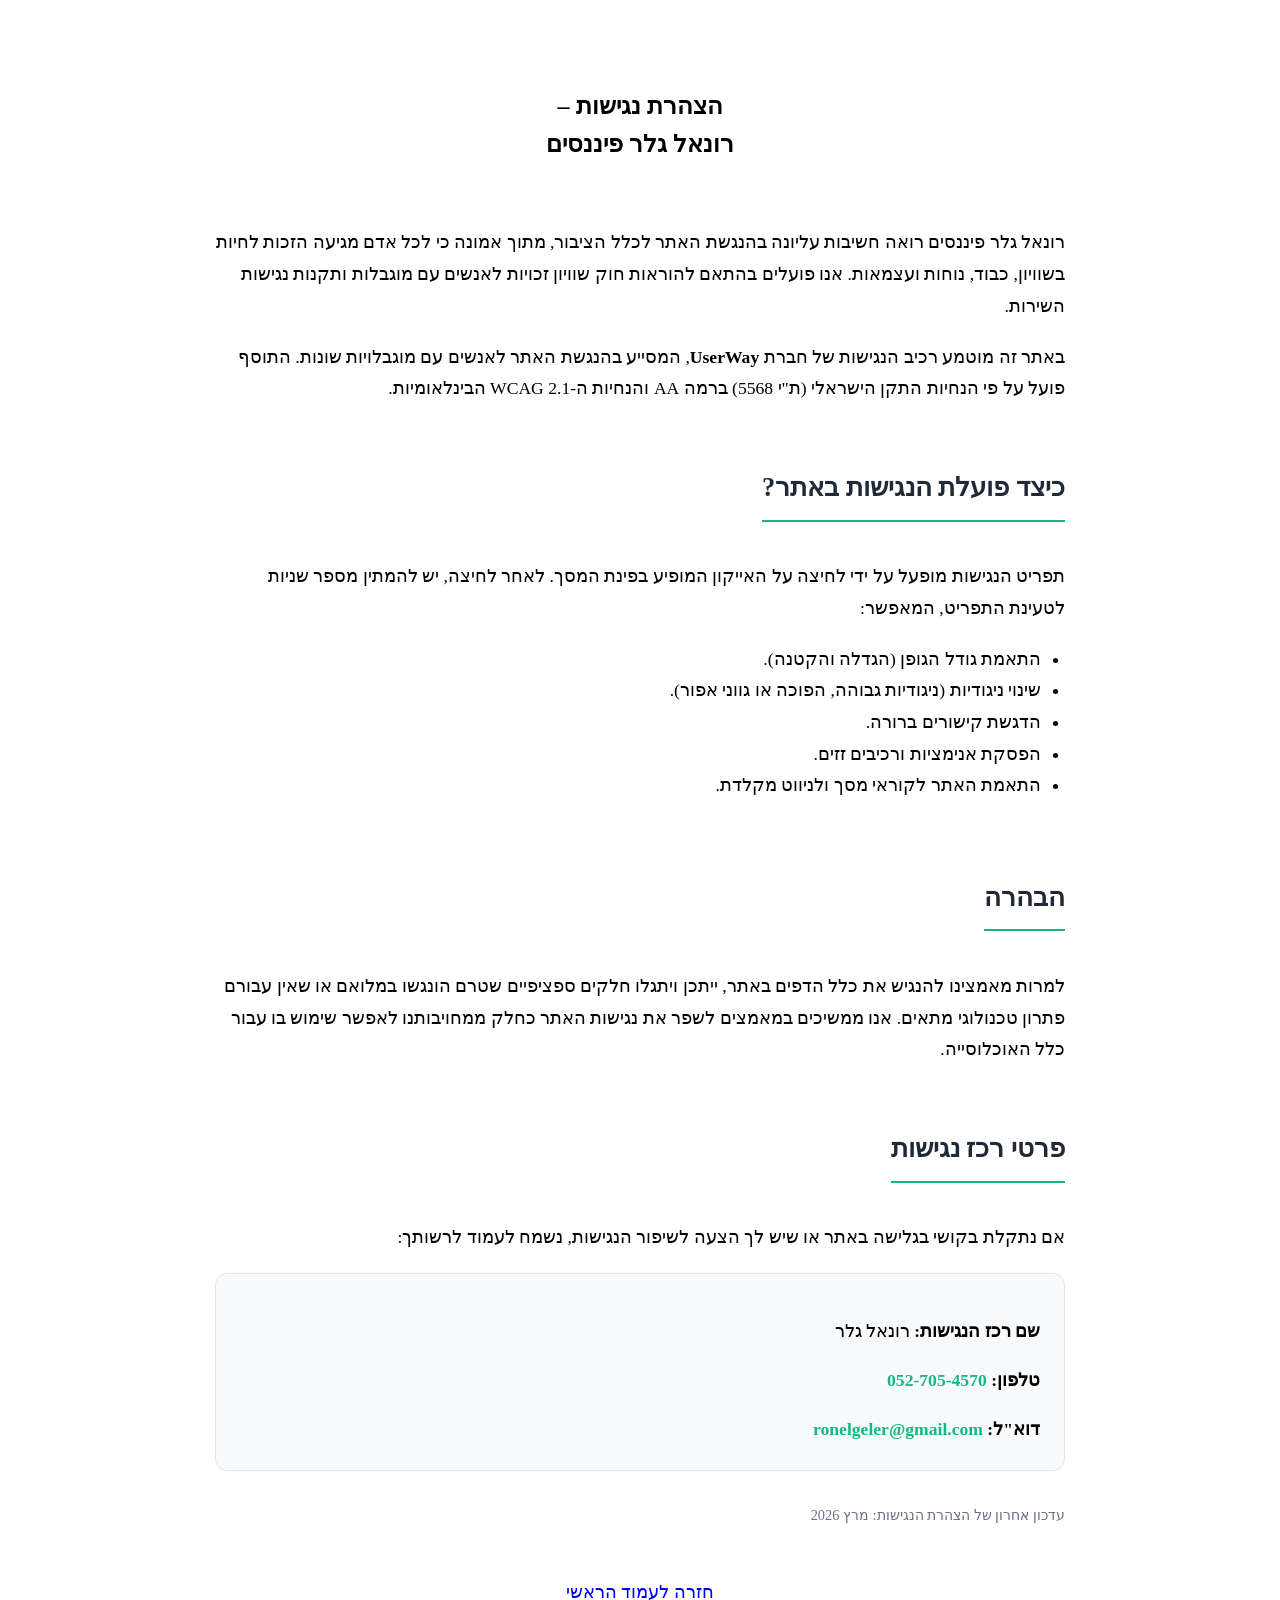
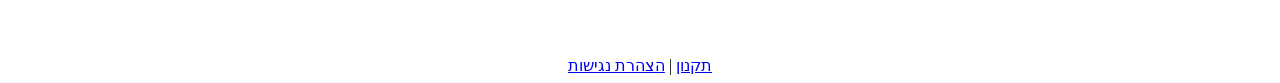
==== accessibility.html @ 46d83b59 "fix: remove dropdown from subpages and fix hero background" ====
<!DOCTYPE html>
<html lang="he" dir="rtl">
<head>
  <meta charset="utf-8">
  <title>הצהרת נגישות | רונאל גלר פיננסים</title>
  <meta content="הצהרת נגישות – רונאל גלר פיננסים לבעלי עסקים" name="description">
  <meta content="width=device-width, initial-scale=1" name="viewport">
  
  <link rel="stylesheet" href="style.css">
  <link rel="icon" type="image/png" href="/favicon3.png?v=3">
  <style>
    .legal-content h2 { color: #1f2937; margin-top: 2.5rem; border-bottom: 2px solid #10B981; padding-bottom: 0.5rem; display: inline-block; }
    .legal-content p { margin-bottom: 1.2rem; }
  </style>
</head>
<body class="body">

<section class="hero-section" style="padding-top: 4rem; padding-bottom: 2rem;">
  <div class="container large">
    <div style="text-align: center; width: 100%;">
      <h1 style="display: block; width: 100%; text-align: center;">
        הצהרת נגישות – <br>
        <span class="bg-text-green" style="display: inline-block; margin-top: 10px;">רונאל גלר פיננסים</span>
      </h1>
    </div>
  </div>
</section>

<section class="white-section legal-content">
  <div class="container" style="max-width: 850px; margin: 0 auto; line-height: 1.8; font-size: 1.1rem;">
    
    <p>רונאל גלר פיננסים רואה חשיבות עליונה בהנגשת האתר לכלל הציבור, מתוך אמונה כי לכל אדם מגיעה הזכות לחיות בשוויון, כבוד, נוחות ועצמאות. אנו פועלים בהתאם להוראות חוק שוויון זכויות לאנשים עם מוגבלות ותקנות נגישות השירות.</p>
    
    <p>באתר זה מוטמע רכיב הנגישות של חברת <strong>UserWay</strong>, המסייע בהנגשת האתר לאנשים עם מוגבלויות שונות. התוסף פועל על פי הנחיות התקן הישראלי (ת"י 5568) ברמה AA והנחיות ה-WCAG 2.1 הבינלאומיות.</p>
    
    <h2>כיצד פועלת הנגישות באתר?</h2>
    <p>תפריט הנגישות מופעל על ידי לחיצה על האייקון המופיע בפינת המסך. לאחר לחיצה, יש להמתין מספר שניות לטעינת התפריט, המאפשר:</p>
    <ul style="padding-right: 1.5rem; margin-bottom: 2rem;">
      <li>התאמת גודל הגופן (הגדלה והקטנה).</li>
      <li>שינוי ניגודיות (ניגודיות גבוהה, הפוכה או גווני אפור).</li>
      <li>הדגשת קישורים ברורה.</li>
      <li>הפסקת אנימציות ורכיבים זזים.</li>
      <li>התאמת האתר לקוראי מסך ולניווט מקלדת.</li>
    </ul>
    
    <h2>הבהרה</h2>
    <p>למרות מאמצינו להנגיש את כלל הדפים באתר, ייתכן ויתגלו חלקים ספציפיים שטרם הונגשו במלואם או שאין עבורם פתרון טכנולוגי מתאים. אנו ממשיכים במאמצים לשפר את נגישות האתר כחלק ממחויבותנו לאפשר שימוש בו עבור כלל האוכלוסייה.</p>
    
    <h2>פרטי רכז נגישות</h2>
    <p>אם נתקלת בקושי בגלישה באתר או שיש לך הצעה לשיפור הנגישות, נשמח לעמוד לרשותך:</p>
    <div style="background: #f9fafb; padding: 1.5rem; border-radius: 12px; border: 1px solid #e5e7eb; margin-top: 1rem;">
      <p style="margin-bottom: 0.5rem;"><strong>שם רכז הנגישות:</strong> רונאל גלר</p>
      <p style="margin-bottom: 0.5rem;"><strong>טלפון:</strong> <a href="tel:0527054570" rel="noopener" style="color: #10B981; text-decoration: none; font-weight: bold;">052-705-4570</a></p>
      <p style="margin-bottom: 0;"><strong>דוא"ל:</strong> <a href="mailto:ronelgeler@gmail.com" rel="noopener" style="color: #10B981; text-decoration: none; font-weight: bold;">ronelgeler@gmail.com</a></p>
    </div>

    <p style="margin-top: 2rem; font-size: 0.9rem; color: #6b7280;">עדכון אחרון של הצהרת הנגישות: מרץ 2026</p>

    <div style="text-align: center; margin-top: 3rem;">
      <a href="index.html" class="blue-round-button w-button" style="text-decoration: none; display: inline-block;">
        חזרה לעמוד הראשי
      </a>
    </div>

  </div>
</section>

<section class="white-section footer" style="margin-top: 3rem;">
  <div class="container">
    <div class="footer-text" style="text-align: center;">
      <a href="terms.html" class="footer-link">תקנון</a> | 
      <a href="accessibility.html" class="footer-link">הצהרת נגישות</a>
    </div>
  </div>
</section>

<script defer src="https://cdn.userway.org/widget.js" data-account="iaCLqsaGRU" data-position="5"></script>

</body>
</html>
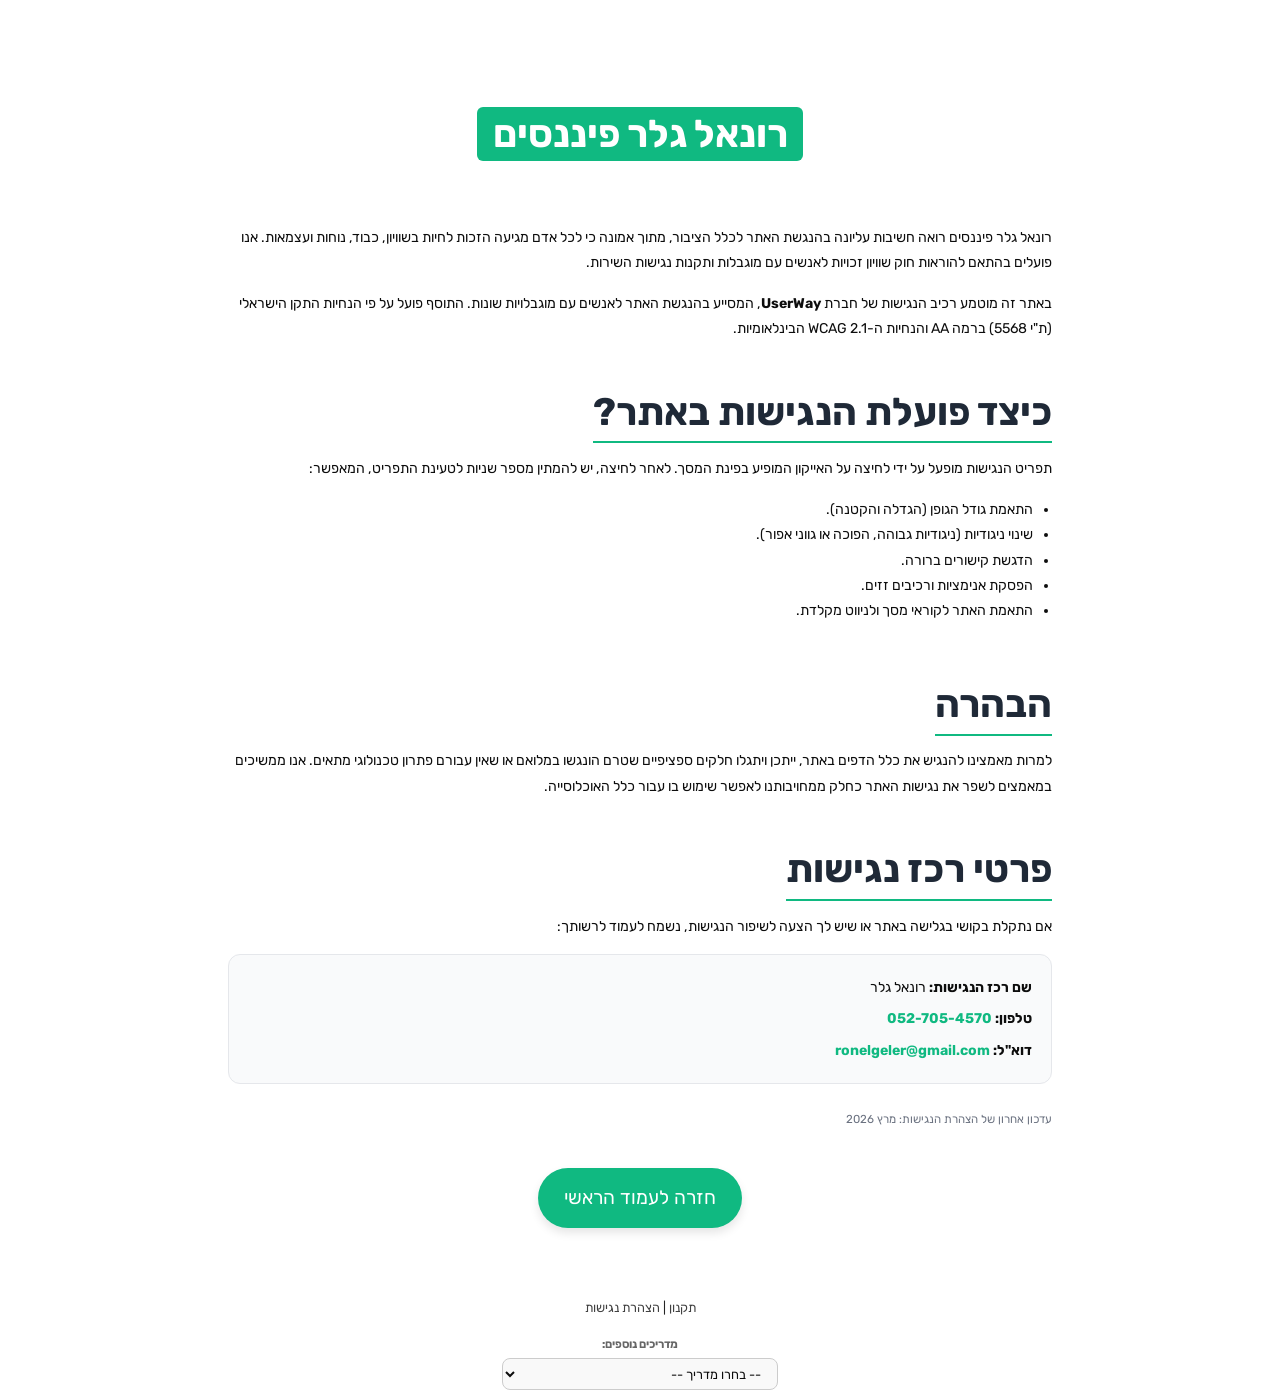
==== commit 7d7cafdd: "Add two new guides: 'איך להכפיל הכנסות בלי להכפיל שעות עבודה' and 'איך לעבוד פחות ולהרוויח יותר' and" ====
--- a/accessibility.html
+++ b/accessibility.html
@@ -71,6 +71,16 @@
       <a href="terms.html" class="footer-link">תקנון</a> | 
       <a href="accessibility.html" class="footer-link">הצהרת נגישות</a>
     </div>
+    <div class="guides-dropdown-wrapper">
+      <label for="guidesSelect" style="font-size: 0.9rem; font-weight: bold; color: #666;">מדריכים נוספים:</label>
+      <select id="guidesSelect" class="guides-select" onchange="if(this.value) window.location.href=this.value;">
+        <option value="">-- בחרו מדריך --</option>
+        <option value="index.html">דף הבית - שליטה פיננסית</option>
+        <option value="break-even.html">מחשבון נקודת איזון</option>
+        <option value="double-income.html">איך להכפיל הכנסות בלי להכפיל שעות עבודה</option>
+        <option value="work-less.html">איך לעבוד פחות ולהרוויח יותר</option>
+      </select>
+    </div>
   </div>
 </section>
 
--- a/style.css
+++ b/style.css
@@ -0,0 +1,277 @@
+@import url('https://fonts.googleapis.com/css2?family=Rubik:ital,wght@0,300..900;1,300..900&display=swap');
+
+/* HTML Resets & Base Elements */
+* { box-sizing: border-box; }
+html { height: 100%; -webkit-text-size-adjust: 100%; -ms-text-size-adjust: 100%; font-family: sans-serif; }
+body { margin: 0; min-height: 100%; direction: rtl; color: #0d0d0d; text-align: right; font-family: 'Rubik', sans-serif; font-size: 1.3rem; line-height: 1.4; background-color: #fff; }
+article, aside, details, figcaption, figure, footer, header, hgroup, main, menu, nav, section, summary { display: block; }
+a { background-color: #0000; }
+a:active, a:hover { outline: 0; }
+b, strong { font-weight: bold; }
+h1, h2, h3, h4, h5, h6 { margin-bottom: 10px; font-weight: bold; }
+h1 { margin-top: 20px; font-size: 38px; line-height: 44px; }
+h2 { margin-top: 20px; font-size: 32px; line-height: 36px; }
+h3 { margin-top: 20px; font-size: 24px; line-height: 30px; }
+h4 { margin-top: 10px; font-size: 18px; line-height: 24px; }
+p { margin-top: 0; margin-bottom: 10px; }
+img { vertical-align: middle; max-width: 100%; display: inline-block; border: 0; }
+button, input, select, textarea { color: inherit; font: inherit; margin: 0; }
+button, html input[type="button"], input[type="submit"] { -webkit-appearance: button; cursor: pointer; border: 0; }
+input { line-height: normal; }
+input[type="checkbox"] { box-sizing: border-box; padding: 0; }
+ul { margin-top: 0; margin-bottom: 10px; padding-left: 40px; }
+textarea { overflow: auto; resize: none; min-height: 5rem; }
+
+/* Fonts */
+/* Google Fonts Rubik imported at top of file */
+
+/* Variables */
+:root {
+  --white-smoke: #f5f5f5;
+  --dark: #0d0d0d;
+  --white: white;
+  --light-blue: #5c9df2;
+  --green: #7ecc7a;
+  --red: #ea3e4e;
+  --brand-green: #10B981;
+  --brand-green-light: rgba(16, 185, 129, 0.45);
+}
+
+/* Base Classes */
+.w-clearfix:before, .w-clearfix:after { content: " "; grid-area: 1 / 1 / 2 / 2; display: table; }
+.w-clearfix:after { clear: both; }
+.w-inline-block { max-width: 100%; display: inline-block; }
+.w-form { margin: 0 0 15px; }
+.w-input { color: #333; vertical-align: middle; background-color: #fff; border: 1px solid #ccc; width: 100%; height: 38px; margin-bottom: 10px; padding: 8px 12px; font-size: 14px; line-height: 1.42857; display: block; }
+.w-input:focus { border-color: #3898ec; outline: 0; }
+.w-button { color: #fff; line-height: inherit; cursor: pointer; background-color: #3898ec; border: 0; border-radius: 0; padding: 9px 15px; text-decoration: none; display: inline-block; }
+
+/* Typography Overrides */
+h1, h2 { margin-top: 0; margin-bottom: 1rem; font-size: 3rem; font-weight: 700; line-height: 1.2; }
+h3 { margin-top: 0; margin-bottom: 1rem; font-size: 2rem; font-weight: 700; line-height: 1.3; }
+h4 { margin-top: 0; margin-bottom: 1rem; font-size: 1.5rem; font-weight: 700; line-height: 24px; }
+p { margin-bottom: 1rem; }
+.text-center { text-align: center; }
+.extra-big-text { font-size: 2rem; line-height: 1.4; }
+.big-text { font-size: 1.5rem; line-height: 1.4; }
+.underline { text-decoration: underline; }
+.red-text { color: #ea3e4e; }
+.light-blue-text { color: var(--brand-green) !important; }
+.bg-text-green { background-color: var(--brand-green); color: #ffffff; padding: 0.1em 0.4em; border-radius: 6px; display: inline-block; line-height: 1.2; }
+
+/* Layout & Containers */
+.container { max-width: 60rem; margin-left: auto; margin-right: auto; padding-left: 1rem; padding-right: 1rem; }
+.container.small { max-width: 40rem; }
+.container.large { max-width: 80rem; }
+
+/* Sections */
+.hero-section { color: var(--white); text-align: center; position: relative; overflow: hidden; }
+.hero-topper { background-color: var(--white); color: var(--dark); border-bottom-right-radius: 2rem; border-bottom-left-radius: 2rem; max-width: 40rem; margin-bottom: 2rem; margin-left: auto; margin-right: auto; padding: 1rem 2rem; }
+.hero-background { z-index: -999; background-color: #2d2d2d; background-image: radial-gradient(circle at 50% 0, #fff3, #fff0); border-bottom-right-radius: 5rem; border-bottom-left-radius: 5rem; height: 40rem; position: absolute; inset: 0% 1rem auto; }
+.dark-section { color: var(--white); background-color: #2d2d2d; padding-top: 2rem; padding-bottom: 2rem; }
+.white-section { padding-top: 2rem; padding-bottom: 2rem; }
+.white-section.footer { text-align: center; padding-top: .5rem; padding-bottom: .5rem; font-size: 1rem; }
+.light-gray-section { background-color: var(--white-smoke); padding-top: 2rem; padding-bottom: 2rem; }
+.half-dark-section { background-color: #2d2d2d; background-image: linear-gradient(#2d2d2d 50%, #fff 50%); padding-top: 2rem; padding-bottom: 2rem; }
+
+/* Grids */
+.hero-section-grid { display: grid; grid-template-columns: 1fr; gap: 2rem; align-items: center; padding-bottom: 2rem; }
+.about-section-grid { display: grid; grid-template-columns: 1fr; gap: 2rem; align-items: center; }
+.pains-section-grid { display: grid; grid-template-columns: 1fr; gap: 2rem; align-items: center; }
+
+/* Images */
+.main-hero-image { width: auto; max-width: 80%; height: auto; border-radius: 16px; box-shadow: 0 10px 30px rgba(0,0,0,0.15); margin: 2rem auto 0; display: block; }
+.about-image { width: 100%; border-radius: 16px; box-shadow: 0 10px 25px rgba(0,0,0,0.1); object-fit: cover; }
+.pains-chart-image { width: 100%; max-width: 500px; display: block; margin: 0 auto; border-radius: 12px; box-shadow: 0 4px 15px rgba(0,0,0,0.2); }
+
+/* Buttons & Forms */
+.blue-round-button { grid-column-gap: 1rem; grid-row-gap: 1rem; background-color: var(--brand-green) !important; color: var(--white); border-radius: 50rem; justify-content: center; align-items: center; padding: 1rem 2rem; font-size: 1.5rem; text-decoration: none; transition: all .2s ease-in-out; display: inline-flex; box-shadow: 0 5px 10px #0000001a; }
+.blue-round-button:hover { transform: translate(0, -2px); }
+.dark-round-button { background-color: var(--brand-green) !important; border-radius: 100rem; height: 3rem; padding: .5rem 2rem; font-weight: 700; }
+.blue-form-wrapper { background-color: var(--brand-green) !important; border-color: var(--brand-green) !important; color: var(--white); border-radius: 12px; padding: 2.5rem 2rem !important; }
+.blue-form-wrapper .form-header { color: #ffffff !important; margin-bottom: 1.5rem; }
+.round-text-field { direction: rtl; color: var(--dark); text-align: right; background-color: #ffffff4d; border: 1px #000; border-radius: 50rem; height: 3rem; margin-bottom: 0; padding: .5rem 1rem; font-size: 1.2rem; }
+.round-text-field::placeholder { color: var(--white); }
+.form-grid { grid-column-gap: 1rem; grid-row-gap: 1rem; grid-template-rows: auto; grid-template-columns: 1fr 1fr 1fr; grid-auto-columns: 1fr; display: grid; }
+.form-footer { color: var(--white); background-color: #2d2d2d; border-bottom-right-radius: 1rem; border-bottom-left-radius: 1rem; max-width: 80%; padding: .25rem 1rem; font-size: 1.2rem; font-style: italic; display: inline-block; }
+.form-block { margin-bottom: 0; }
+#Lead-Form input[type="submit"] { background-color: #1f2937 !important; color: #ffffff !important; border: none; }
+
+/* Components - Solution Blocks */
+.blue-list-block { grid-column-gap: 1.25rem; grid-row-gap: 1.25rem; background-color: var(--brand-green) !important; color: #ffffff !important; text-align: right; border-radius: .5rem; justify-content: center; align-items: center; padding: .75rem 1.5rem; display: flex; position: relative; }
+.blue-list-blocks-wrapper { grid-column-gap: .75rem; grid-row-gap: .75rem; flex-flow: column; justify-content: flex-start; align-items: center; display: flex; }
+.cascading-block-1 { width: 70% !important; max-width: none !important; margin: 0 auto !important; justify-content: center !important; font-size: 1.5rem !important; padding: 1.25rem 2rem !important; text-align: center !important; }
+.cascading-block-2 { width: 85% !important; max-width: none !important; margin: 0 auto !important; justify-content: center !important; font-size: 1.5rem !important; padding: 1.25rem 2rem !important; text-align: center !important; }
+.cascading-block-3 { width: 100% !important; max-width: none !important; margin: 0 auto !important; justify-content: center !important; font-size: 1.5rem !important; padding: 1.25rem 2rem !important; text-align: center !important; }
+
+/* Components - Onboarding Steps */
+.onboarding-steps-wrapper { grid-column-gap: 1.5rem; grid-row-gap: 1.5rem; flex-flow: column; grid-template-rows: auto auto; grid-template-columns: 1fr 1fr; grid-auto-columns: 1fr; max-width: 30rem; margin: 1.5rem auto; padding-right: 1rem; font-size: 1.5rem; display: flex; }
+.blue-list-block.onboarding { padding-right: 4.5rem !important; padding-left: 2rem !important; min-height: 4.5rem; }
+.onboarding-number { background-color: #ffffff !important; color: var(--brand-green) !important; border-radius: 50% !important; width: 4rem !important; height: 4rem !important; display: flex !important; justify-content: center !important; align-items: center !important; position: absolute !important; right: 0 !important; top: 50% !important; transform: translate(50%, -50%) !important; box-shadow: 0 4px 10px rgba(0,0,0,0.15) !important; font-size: 2rem !important; font-weight: 800 !important; border: none !important; }
+
+/* Components - Avatar List */
+.avatar-wrapper { grid-column-gap: 4rem; grid-row-gap: 4rem; justify-content: center; margin-top: 2rem; margin-bottom: 2rem; display: flex; }
+.avatar-block { color: var(--white); background-color: #2d2d2d; border-radius: 1rem; padding: 2rem 4rem; }
+.avatar-block.blue { background-color: var(--brand-green) !important; }
+.avatar-list-line { grid-column-gap: 1rem; grid-row-gap: 1rem; text-align: right; border-bottom: 1px solid #f5f5f580; justify-content: flex-start; align-items: center; padding-top: .75rem; padding-bottom: .75rem; display: flex; }
+.avatar-list-line.last { border-bottom-style: none; }
+
+/* Components - FAQ */
+.faq-wrapper-2 { grid-column-gap: 1rem; grid-row-gap: 1rem; text-align: right; flex-flow: column; display: flex; }
+.faq-block-2 { color: var(--white); cursor: pointer; background-color: #2d2d2d; border-radius: .5rem; padding: 1rem 2rem; }
+.faq-question-wrapper-2 { grid-column-gap: 2rem; grid-row-gap: 2rem; justify-content: space-between; align-items: center; padding-top: .25rem; padding-bottom: .25rem; display: flex; }
+.faq-arrow-icon-2 { height: 1.75rem; filter: hue-rotate(130deg) brightness(1.2); }
+.faq-question-text-2 { font-size: 1.5rem; font-weight: 700; line-height: 1.5; }
+.faq-answer-text-2 { width: 90%; }
+
+/* Icons & SVG */
+.check-icon { width: 28px !important; height: 28px !important; margin-left: 14px; flex-shrink: 0; }
+.list-icon-svg { width: 22px; height: 22px; margin-left: 12px; flex-shrink: 0; }
+.button-icon { height: 2rem; filter: hue-rotate(130deg) brightness(1.2); }
+
+/* Text Markers */
+.red-marker { --u: 100%; --h: .45em; --y: 0em; background-repeat: no-repeat; background-position: center calc(100% - var(--y)); background-size: var(--u) var(--h); -webkit-box-decoration-break: clone; box-decoration-break: clone; padding-bottom: 1%; background-image: url("https://cdn.prod.website-files.com/654bc6376837e19d25be369f/68b5dd1bfb86dd720c9b433a_Red%20Marker.webp"); }
+.yellow-marker { --u: 100%; --h: 1.1em; --y: 0em; background-repeat: no-repeat; background-position: center calc(50% - var(--y)); background-size: var(--u) var(--h); -webkit-box-decoration-break: clone; box-decoration-break: clone; padding-bottom: 1%; background-image: linear-gradient(rgba(255, 228, 77, .45), rgba(255, 228, 77, .45)); }
+
+/* Footer */
+.footer-link { color: #2d2d2d; text-decoration: none; }
+.footer-text { opacity: .9; }
+
+/* Responsive Adjustments */
+@media (min-width: 768px) {
+  .hero-section-grid { grid-template-columns: 1.2fr 1fr; padding-bottom: 3rem; }
+  .about-section-grid { grid-template-columns: 1fr 1fr; }
+  .pains-section-grid { grid-template-columns: 1.2fr 1fr; }
+}
+
+@media screen and (max-width: 1500px) { html { font-size: 90%; } }
+@media screen and (max-width: 1280px) { html { font-size: 80%; } }
+@media screen and (max-width: 991px) { 
+  html { font-size: 100%; } 
+  .hero-topper { margin-bottom: 1rem; }
+  .hero-background { border-radius: 0; left: 0%; right: 0%; }
+  .avatar-wrapper { grid-column-gap: 2rem; grid-row-gap: 2rem; flex-flow: column; }
+}
+
+@media screen and (max-width: 767px) {
+  body { font-size: 1.2rem; }
+  h1 { font-size: 2.5rem; }
+  h2 { font-size: 2rem; }
+  h3 { font-size: 1.5rem; }
+  .form-grid { grid-template-columns: 1fr; }
+  .hero-background { height: 100%; }
+  .avatar-wrapper { margin-top: 0; }
+  .faq-block-2 { padding-left: 1.5rem; padding-right: 1.5rem; }
+  .blue-round-button { font-size: 1.2rem; }
+  .blue-form-wrapper { padding-left: 2rem; padding-right: 2rem; }
+  .dark-round-button { width: 100%; }
+  .form-footer { font-size: 1.1rem; }
+  .main-hero-image { max-width: 90%; margin-top: 1.5rem; }
+  
+  .cascading-block-1 { width: 88% !important; font-size: 1.15rem !important; padding: 1rem 0.5rem !important; }
+  .cascading-block-2 { width: 94% !important; font-size: 1.15rem !important; padding: 1rem 0.5rem !important; }
+  .cascading-block-3 { width: 100% !important; font-size: 1.15rem !important; padding: 1rem 0.5rem !important; }
+  .blue-list-block.onboarding { padding-right: 3.5rem !important; }
+  .onboarding-number { width: 3.2rem !important; height: 3.2rem !important; font-size: 1.5rem !important; }
+  .check-icon { width: 22px !important; height: 22px !important; margin-left: 8px; }
+}
+
+@media screen and (max-width: 479px) {
+  h1, h2 { font-size: 1.75rem; }
+  .avatar-block { padding-left: 2rem; padding-right: 2rem; }
+  .faq-question-wrapper-2 { grid-column-gap: 1rem; grid-row-gap: 1rem; }
+  .blue-round-button { font-size: 1.1rem; }
+  .faq-answer-text-2 { width: 100%; font-size: 1rem; }
+  .faq-question-text-2 { font-size: 1.2rem; }
+  .form-header { font-size: 1.5rem; }
+  .form-footer { font-size: 1rem; }
+  .blue-list-block { justify-content: flex-start; align-items: center; }
+}
+
+
+/* Cookie Consent Banner */
+.cookie-banner {
+  position: fixed;
+  bottom: 0;
+  left: 0;
+  right: 0;
+  background-color: #1f2937;
+  color: #ffffff;
+  padding: 1rem;
+  z-index: 9999;
+  display: none; /* Hidden by default, shown via JS */
+  box-shadow: 0 -4px 10px rgba(0,0,0,0.2);
+}
+
+.cookie-content {
+  max-width: 80rem;
+  margin: 0 auto;
+  display: flex;
+  justify-content: space-between;
+  align-items: center;
+  gap: 1.5rem;
+}
+
+.cookie-content p {
+  margin: 0;
+  font-size: 0.95rem;
+  line-height: 1.5;
+}
+
+.cookie-content a {
+  color: #10B981;
+  text-decoration: underline;
+}
+
+.cookie-button {
+  background-color: #10B981;
+  color: #ffffff;
+  border: none;
+  padding: 0.6rem 1.5rem;
+  border-radius: 8px;
+  font-weight: bold;
+  cursor: pointer;
+  white-space: nowrap;
+  transition: background-color 0.2s;
+}
+
+.cookie-button:hover {
+  background-color: #059669;
+}
+
+.cookie-button.secondary {
+  background-color: transparent;
+  border: 1px solid rgba(255,255,255,0.3);
+  color: #ffffff;
+  margin-left: 10px;
+}
+
+.cookie-button.secondary:hover {
+  background-color: rgba(255,255,255,0.1);
+}
+
+@media screen and (max-width: 767px) {
+  .cookie-content {
+    flex-direction: column;
+    text-align: center;
+    gap: 1rem;
+  }
+  .cookie-button {
+    width: 100%;
+  }
+}
+/* Calculator UI */
+.calculator-card { background: white; border-radius: 16px; padding: 3rem 2rem; box-shadow: 0 15px 40px rgba(0,0,0,0.08); margin-top: -3rem; position: relative; z-index: 20; }
+.calc-input { width: 100%; height: 50px; font-size: 1.2rem; padding: 0 1rem; border: 2px solid #ddd; border-radius: 8px; background: #f9f9f9; outline: none; transition: border-color 0.2s; }
+.calc-input:focus { border-color: var(--brand-green); background: white; }
+.calc-button { width: 100%; background: var(--brand-green); color: white; border: none; border-radius: 8px; padding: 1rem; font-size: 1.4rem; font-weight: bold; cursor: pointer; transition: transform 0.2s, background 0.2s; box-shadow: 0 4px 12px rgba(16, 185, 129, 0.3); }
+.calc-button:hover { transform: translateY(-2px); background: #0e9f6e; }
+.result-box { margin-top: 2rem; padding: 2rem; background: rgba(16, 185, 129, 0.1); border: 2px solid var(--brand-green); border-radius: 12px; text-align: center; animation: fadeIn 0.5s ease-in-out; }
+.result-number { font-size: 3.5rem; font-weight: 900; color: var(--brand-green); margin-bottom: 0.5rem; direction: ltr; display: inline-block; }
+.result-warning { font-size: 1.1rem; color: #444; }
+@keyframes fadeIn { from { opacity: 0; transform: translateY(10px); } to { opacity: 1; transform: translateY(0); } }
+
+/* Guides Dropdown */
+.guides-dropdown-wrapper { margin-top: 1.5rem; display: flex; justify-content: center; align-items: center; flex-direction: column; gap: 0.5rem; }
+.guides-select { padding: 0.5rem 1rem; border-radius: 8px; border: 1px solid #ccc; background-color: #f9f9f9; font-family: inherit; font-size: 1rem; cursor: pointer; transition: border-color 0.2s; min-width: 200px; text-align: right; direction: rtl; }
+.guides-select:focus { outline: none; border-color: var(--brand-green); }
